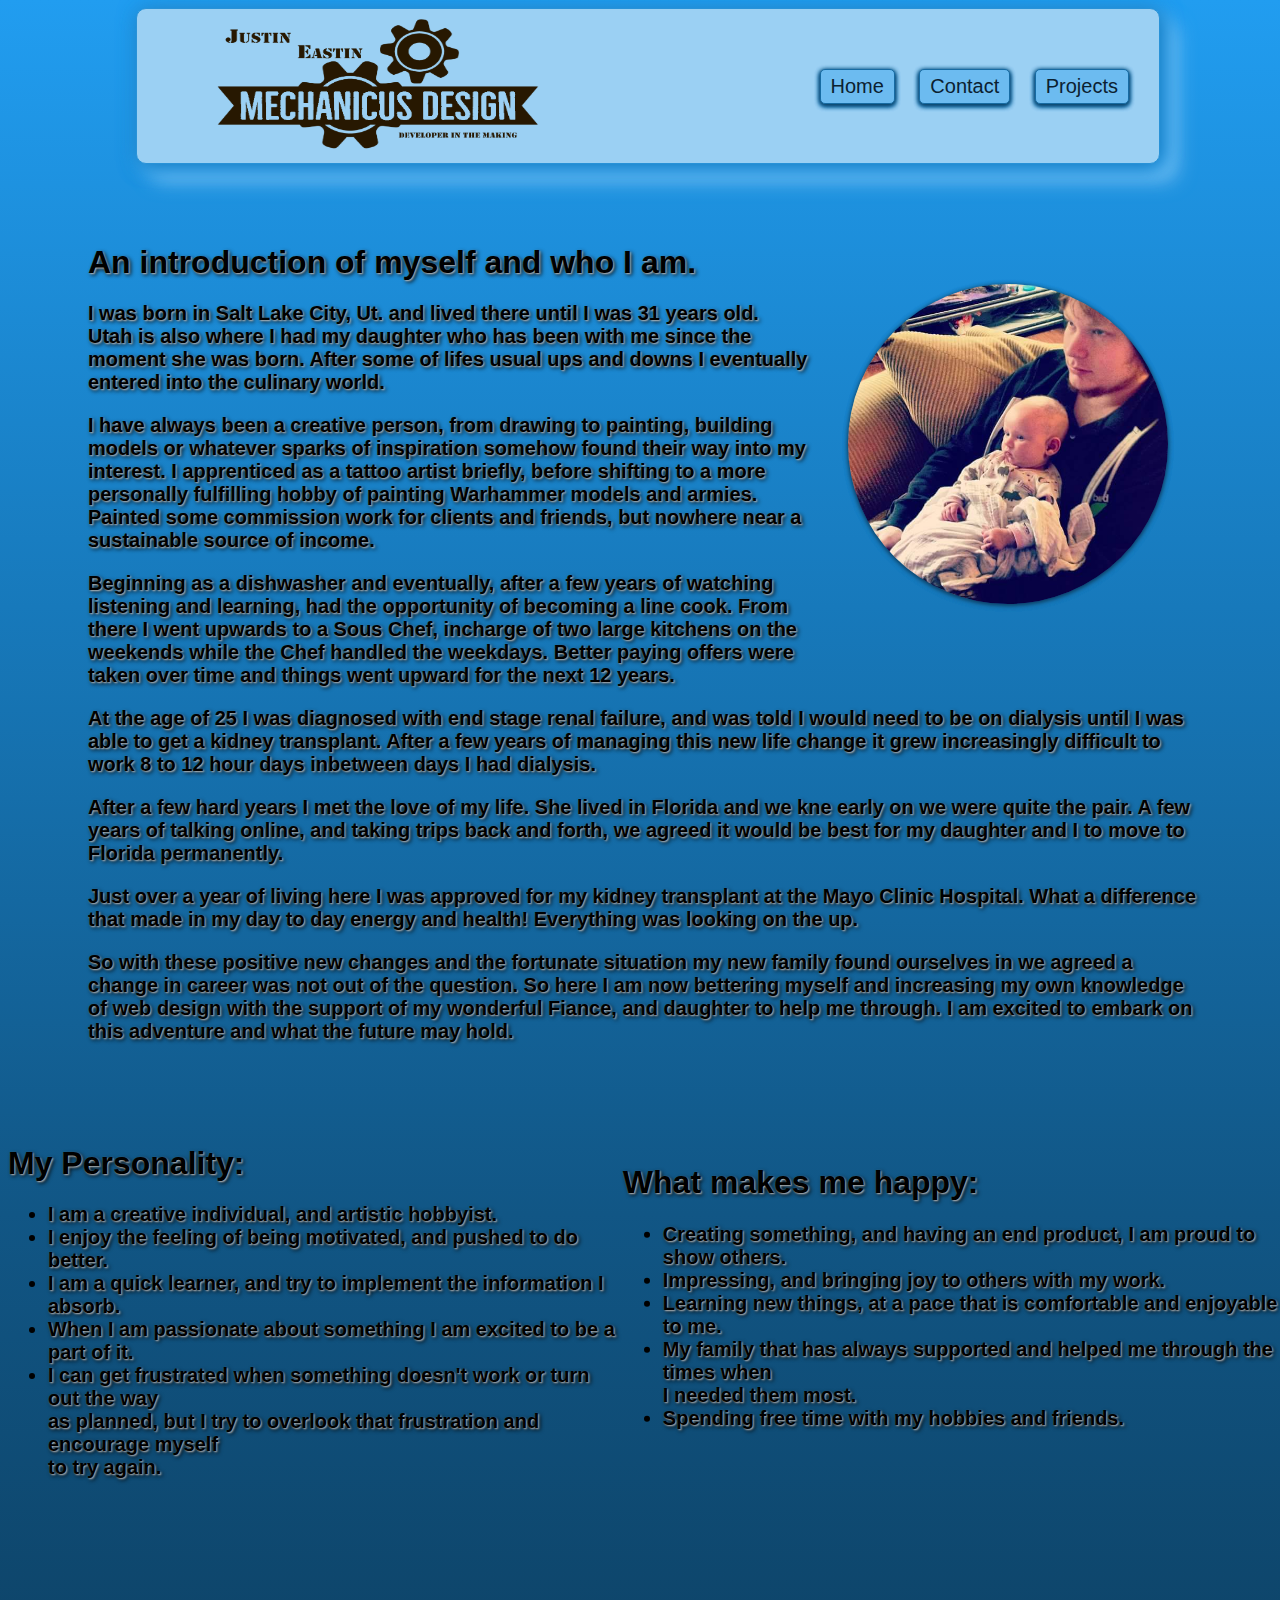
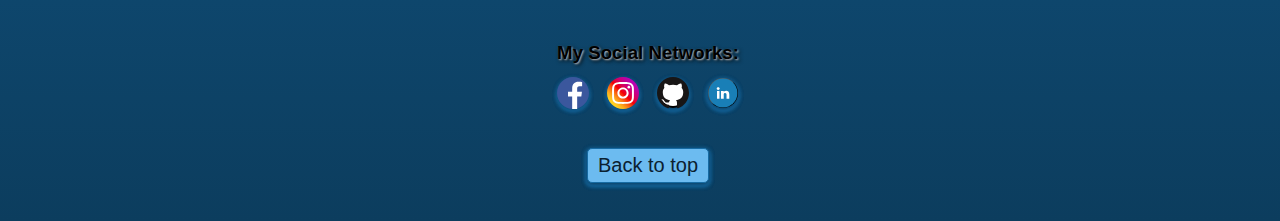
==== about.html @ bf0379f2 "Initial commit" ====
<!DOCTYPE html>
<html lang="en">
    <head>
        <meta charset="UTF-8">
        <meta http-equiv="X-UA-Compatible" content="IE=edge">
        <meta name="viewport" content="width=device-width, initial-scale=1.0">
        <link href="./css/styles.css" rel="stylesheet">
        <script defer src="./js/script.js"></script>
        <title>Aspiring Tech-Priest</title>
        <link rel="icon" type="image/png" href="./img/favicon.png" sizes="32x32" />
    </head>
    <body>
        <header class="page-header">
            <div id="top" class="logo">
                <img src="./img/pagelogo.png" width="240" height="100" alt="Logo" class="navLogo">
            </div>
                <nav role="menubar" class="navList">
                    <button 
                        onclick="location.href='index.html'"
                        type="button"
                        class="navBtn"
                    >
                        Home
                    </button>
                    <button 
                        onclick="location.href='contact.html'"
                        type="button"
                        class="navBtn"
                    >
                        Contact
                    </button> 
                    <button 
                        onclick="location.href='projects.html'"
                        type="button"
                        class="navBtn"
                    >
                        Projects
                    </button>
                </nav>
        </header>
            <div class="about-container">
                <img class="selfPic" id="about-photo" src="./img/aboutme.svg" alt="Photo of myself with my daughter when she was a toddler">
                <div class="aboutMeTitle">    
                    <h1>An introduction of myself and who I am.</h1>
                    
                    <div class="aboutMe">    
                        <p>
                            I was born in Salt Lake City, Ut. and lived there until I was 31 years old. Utah is also where I had my daughter
                            who has been with me since the moment she was born. After some of lifes usual ups and downs I eventually
                            entered into the culinary world.
                        </p>
                        <p>
                            I have always been a creative person, from drawing to painting, building models or whatever sparks of
                            inspiration somehow found their way into my interest. I apprenticed as a tattoo artist briefly, before
                            shifting to a more personally fulfilling hobby of painting Warhammer models and armies. Painted some commission
                            work for clients and friends, but nowhere near a sustainable source of income.
                        </p>
                        <p>
                            Beginning as a dishwasher and eventually, after a few years of watching
                            listening and learning, had the opportunity of becoming a line cook. From there I went upwards to a Sous
                            Chef, incharge of two large kitchens on the weekends while the Chef handled the weekdays. Better paying
                            offers were taken over time and things went upward for the next 12 years.
                        </p>
                        <p>
                            At the age of 25 I was diagnosed with end stage renal failure, and was told I would need to be on
                            dialysis until I was able to get a kidney transplant. After a few years of managing this new life change
                            it grew increasingly difficult to work 8 to 12 hour days inbetween days I had dialysis.
                        </p>
                        <p>
                            After a few hard years I met the love of my life. She lived in Florida and we kne early on we were quite the pair. A few years of talking online,
                            and taking trips back and forth, we agreed it would be best for my daughter and I to move to Florida permanently.
                        </p>
                        <p>
                            Just over a year of living here I was approved for my kidney transplant at the Mayo Clinic Hospital. What a
                            difference that made in my day to day energy and health! Everything was looking on the up.
                        </p>
                        <p>
                            So with these positive new changes and the fortunate situation my new family found ourselves in we agreed a
                            change in career was not out of the question. So here I am now bettering myself and increasing my own knowledge
                            of web design with the support of my wonderful Fiance, and daughter to help me through. I am excited to embark on
                            this adventure and what the future may hold.
                        </p>
                    </div>
                </div>        
            </div>
            <div class="about-list">
                <div class="listOne">
                    <h1>My Personality:</h1>
                    <ul>
                        <li>I am a creative individual, and artistic hobbyist.</li>
                        <li>I enjoy the feeling of being motivated, and pushed to do better.</li>
                        <li>I am a quick learner, and try to implement the information I absorb.</li>
                        <li>When I am passionate about something I am excited to be a part of it.</li>
                        <li>I can get frustrated when something doesn't work or turn out the way <br>
                            as planned, but I try to overlook that frustration and encourage myself <br>
                            to try again.</li>
                    </ul>
                </div>
                <div class="listTwo">
                    <h1>What makes me happy:</h1>
                    <ul>
                        <li>Creating something, and having an end product, I am proud to show others.</li>
                        <li>Impressing, and bringing joy to others with my work.</li>
                        <li>Learning new things, at a pace that is comfortable and enjoyable to me.</li>
                        <li>My family that has always supported and helped me through the times when<br>
                            I needed them most.</li>
                        <li>Spending free time with my hobbies and friends.</li>
                    </ul>
                </div>
            </div>
        <footer class="footer-container">
            <div class="footer-div">
                <div class="social-title">
                    <h3>My Social Networks:</h3>
                </div>
                <div class="social-media">
                    <button 
                        onclick="location.href='https://www.facebook.com/justin.easton.3158/'" 
                        type="button"
                        class="socialBtn"
                        target="_blank"
                    >
                        <img class="socialPic" src="./img/facebook.svg" width="32" height="32" alt="facebook">
                    </button>
                    <button 
                        onclick="location.href='https://www.instagram.com/redm0n/'" 
                        type="button"
                        class="socialBtn"
                        target="_blank"
                    >
                        <img class="socialPic" src="./img/instagram.svg" width="32" height="32" alt="instagram">    
                    </button>
                    <button 
                        onclick="location.href='https://github.com/DrixaBoi'" 
                        type="button"
                        class="socialBtn"
                        target="_blank"
                    >
                        <img class="socialPic" src="./img/github.svg" width="32" height="32" alt="Github">    
                    </button>
                    <button 
                        onclick="location.href='https://www.linkedin.com/in/justin-eastin-514a59223/'"
                        type="button"
                        class="socialBtn"
                        target="_blank"
                    >
                        <img class="socialPic" src="./img/linkedin.svg" width="32" height="34" alt="Linkedin">        
                    </button>
                </div>
                <div class="topBtnDIV">
                    <button
                        onclick="location.href='#top'"
                        type="button"
                        class="topBtn"
                    >
                        Back to top
                    </button>
                </div>
            </div>    
        </footer>  
    </body>
</html>
---- css/styles.css ----
/* Global styles */

*, *::before, *::after {
    box-sizing: border-box;
    font-family:'Lucida Sans', 'Lucida Sans Regular', 'Lucida Grande', 'Lucida Sans Unicode', Geneva, Verdana, sans-serif
}

body {
    background-image: linear-gradient(0deg, #0c3d5e, #115685, #1779bb, #219df0);
    background-size: cover;
    background-repeat: no-repeat;
    width: 100%;
    height: 100%;
}

h1 {
    text-shadow: 
        1px 1px 2px silver,
        2px 2px 4px rgb(0, 0, 0);
}

h3 {
    text-shadow: 
        1px 1px 2px silver,
        2px 2px 4px rgb(0, 0, 0);
}

ul li {
    font-weight: bold;
    text-shadow:
        1px 1px 2px silver,
        2px 2px 4px rgb(0, 0, 0);
}

p {
    font-weight: bold;
    text-shadow:
        1px 1px 2px silver,
        2px 2px 4px rgb(0, 0, 0);
}

/* Nav bar header styles */

.page-header {
    display: flex;
    flex-direction: row;
    justify-content: space-between;
    align-items: center;
    width: 80%;
    height: 15%;
    margin: auto;
    border-radius: 10px;
    border: 1px solid rgb(40, 146, 216);
    padding: 10px 20px;
    background-color: #9bd0f3;
    box-shadow: 
        2px 2px 20px rgb(23, 121, 187),
        4px 4px 20px rgb(33, 157, 240), 
        8px 8px 20px rgb(84, 182, 247),
        16px 16px 20px rgb(126, 195, 241);
}

.navLogo {
    width: 100%;
    height: 130px;
    margin-left: 60px;
}

.navBtn {
    font-size: 1.25rem;
    margin: 10px;
    background-color: rgb(108, 187, 240);
    border: 1px solid rgb(23, 107, 163);
    border-radius: 5px;
    padding: 5px 10px;
    color: rgb(11, 33, 48);
    outline: none;
    box-shadow:
    0 1px 5px rgb(12, 61, 94),
    0 2px 5px rgb(17, 86, 133), 
    0 2px 5px rgb(23, 121, 187),
    0 2px 5px rgb(33, 157, 240);
}

.navBtn:hover {
    cursor: pointer;
    font-size: 1.50rem;
    z-index: 1px;
    transition: 200ms ease-in-out;
    box-shadow: 
        2px 2px 10px rgb(12, 61, 94),
        4px 4px 10px rgb(17, 86, 133), 
        8px 8px 10px rgb(23, 121, 187),
        8px 8px 10px rgb(33, 157, 240);

}

/* index.html styles */

.profile-content {
    display: flex;
    flex-direction: row;
    justify-content: center;
    align-items: center;
    padding: 20px;
    margin: 40px;
    transform: translate(0%, 20%);
}

.profile_portrait {
    border-radius: 50%;
    float: left;
    width: 320px;
    height: auto;
    margin: 40px;
    box-shadow:
    0 1px 5px rgb(12, 61, 94),
    0 2px 5px rgb(17, 86, 133), 
    0 2px 5px rgb(23, 121, 187),
    0 2px 5px rgb(33, 157, 240);
}

.profile_portrait:hover {
    border: 1px solid rgb(12, 61, 94);
    box-shadow: 
        0px 2px 10px rgb(12, 61, 94),
        0px 4px 10px rgb(17, 86, 133), 
        0px 8px 10px rgb(23, 121, 187),
        0px 8px 10px rgb(33, 157, 240);
    width: 420px;
    height: auto;
    transition: 200ms ease-in-out;
}

.span-text {
    text-shadow:
    0 1px 2px red,
    0 2px 4px orange,
    0 3px 6px yellow;
}

.profile_text h3 {
    font-size: 1.85rem;
}

.profile_text p {
    font-size: 1.25rem;
}

.gitHubBtn {
    position: absolute;
    font-size: 1.25rem;
    transform: translate(280%, -40%);
    background-color: rgb(108, 187, 240);
    border: 1px solid rgb(23, 107, 163);
    border-radius: 5px;
    padding: 5px 10px;
    color: rgb(11, 33, 48);
    outline: none;
    box-shadow:
    0 1px 5px rgb(12, 61, 94),
    0 2px 5px rgb(17, 86, 133), 
    0 2px 5px rgb(23, 121, 187),
    0 2px 5px rgb(33, 157, 240);
}

.gitHubBtn:hover {
    cursor: pointer;
    font-size: 1.50rem;
    z-index: 1px;
    transition: 200ms ease-in-out;
    box-shadow: 
        0px 2px 10px rgb(12, 61, 94),
        0px 4px 10px rgb(17, 86, 133), 
        0px 8px 10px rgb(23, 121, 187),
        0px 8px 10px rgb(33, 157, 240);

}

/* about.html styles */

.selfPic {
    border-radius: 50%;
    float: right;
    width: 320px;
    height: auto;
    margin: 40px;
    box-shadow:
    0 1px 5px rgb(12, 61, 94),
    0 2px 5px rgb(17, 86, 133), 
    0 2px 5px rgb(23, 121, 187),
    0 2px 5px rgb(33, 157, 240);
}

.selfPic:hover {
    border: 1px solid rgb(12, 61, 94);
    box-shadow: 
        0px 2px 10px rgb(12, 61, 94),
        0px 4px 10px rgb(17, 86, 133), 
        0px 8px 10px rgb(23, 121, 187),
        0px 8px 10px rgb(33, 157, 240);
    width: 420px;
    height: auto;
    transition: 200ms ease-in-out;
}

.about-container {
    margin: 80px;
}

.aboutMeTitle p{
    font-size: 1.25rem;
}

.about-list {
    display: flex;
    flex-direction: row;
    justify-content: center;
    align-items: center;
}

.about-list li{
    font-size: 1.25rem;
}

.listTwo {
    transform: translate(0%, -5%);
}

/* projects.html styles */

.projectTitle {
    display: flex;
    justify-content: center;
    align-items: center;
    margin-top: 60px;
}

.project-container {
    display: flex;
    flex-direction: row;
    flex-wrap: wrap;
    justify-content: center;
    align-items: center;
}

#project .projectDesc {
    visibility: hidden;
    color: black;
    font-size: 1rem;
}

#project:hover .projectDesc {
    visibility: visible;
    transition: 200ms ease-in-out;
}

.project {
    width: 35%;
    margin: 20px;
}

.projectBtn {
    display: flex;
    justify-content: center;
    align-items: center;
    width: 648px;
    height: 223px;
    margin: 10px;
    background-color: rgb(108, 187, 240);
    border: 1px solid rgb(23, 107, 163);
    border-radius: 10px;
    padding: 5px 10px;
    color: rgb(11, 33, 48);
    outline: none;
    background-color: transparent;
    box-shadow:
    0 1px 5px rgb(12, 61, 94),
    0 2px 5px rgb(17, 86, 133), 
    0 2px 5px rgb(23, 121, 187),
    0 2px 5px rgb(33, 157, 240);
}

.projectImg {
    width: 650px;
    height: 225px;
    border-radius: 10px;
}

.projectImg:hover {
    cursor: pointer;
    z-index: 1px;
    transition: 200ms ease-in-out;
    border: 1px solid rgb(11, 11, 122);
    box-shadow: 
        2px 2px 10px rgb(12, 61, 94),
        4px 4px 10px rgb(17, 86, 133), 
        8px 8px 10px rgb(23, 121, 187),
        8px 8px 10px rgb(33, 157, 240);
}

/* contact.html styles */

.contact-container {
    display: flex;
    flex-direction: column;
    justify-content: center;
    align-items: center;
    margin: 40px;
}

.contact-text {
    display: flex;
    flex-direction: column;
    justify-content: center;
    align-items: center;
    margin: 20px;
}

.contact-text a {
    text-decoration: none;
}

form {
    margin: -30px;
    display: flex;
    flex-direction: column;
    justify-content: center;
    align-items: center;
    margin-bottom: 40%;
}

.contactField {
    margin: 10px;
}

.submit-button {
    font-size: 1.25rem;
    background-color: rgb(108, 187, 240);
    border: 1px solid rgb(23, 107, 163);
    border-radius: 5px;
    padding: 5px 10px;
    color: rgb(11, 33, 48);
    outline: none;
    box-shadow:
    0 1px 5px rgb(12, 61, 94),
    0 2px 5px rgb(17, 86, 133), 
    0 2px 5px rgb(23, 121, 187),
    0 2px 5px rgb(33, 157, 240);
}

.submit-button:hover {
    cursor: pointer;
    font-size: 1.50rem;
    z-index: 1px;
    transition: 200ms ease-in-out;
    box-shadow: 
        0px 2px 10px rgb(12, 61, 94),
        0px 4px 10px rgb(17, 86, 133), 
        0px 8px 10px rgb(23, 121, 187),
        0px 8px 10px rgb(33, 157, 240);

}

/* Social networks footer styles */

.footer-div {
    display: flex;
    flex-direction: column;
    justify-content: center;
    align-items: center;
    margin-top: 10%;
}

.social-media {
    display: flex;
    flex-direction: row;
    margin-top: -15px;
}

.socialBtn {
    display: flex;
    justify-content: center;
    align-items: center;
    margin: 10px;
    border-radius: 25px;
    width: 30px;
    height: 30px;
    outline: none;
    background-color: white;
    box-shadow:
        0 1px 5px rgb(12, 61, 94),
        0 2px 5px rgb(17, 86, 133), 
        0 2px 5px rgb(23, 121, 187),
        0 2px 5px rgb(33, 157, 240);
}

.socialPic:hover {
    cursor: pointer;
    border-radius: 50%;
    box-shadow: 
        0px 2px 10px rgb(12, 61, 94),
        0px 4px 10px rgb(17, 86, 133), 
        0px 8px 10px rgb(23, 121, 187),
        0px 8px 10px rgb(33, 157, 240);
    transition: 200ms ease-in-out;
    width: 42px;
    height: 42px;
}

.topBtnDIV {
    display: flex;
    justify-content: center;
    align-items: center;
}

.topBtn {
    font-size: 1.25rem;
    margin: 30px;
    background-color: rgb(108, 187, 240);
    border: 1px solid rgb(23, 107, 163);
    border-radius: 5px;
    padding: 5px 10px;
    color: rgb(11, 33, 48);
    outline: none;
    box-shadow:
    0 1px 5px rgb(12, 61, 94),
    0 2px 5px rgb(17, 86, 133), 
    0 2px 5px rgb(23, 121, 187),
    0 2px 5px rgb(33, 157, 240);
}

.topBtn:hover {
    cursor: pointer;
    font-size: 1.50rem;
    z-index: 1px;
    transition: 200ms ease-in-out;
    box-shadow: 
        0px 2px 10px rgb(12, 61, 94),
        0px 4px 10px rgb(17, 86, 133), 
        0px 8px 10px rgb(23, 121, 187),
        0px 8px 10px rgb(33, 157, 240);

}
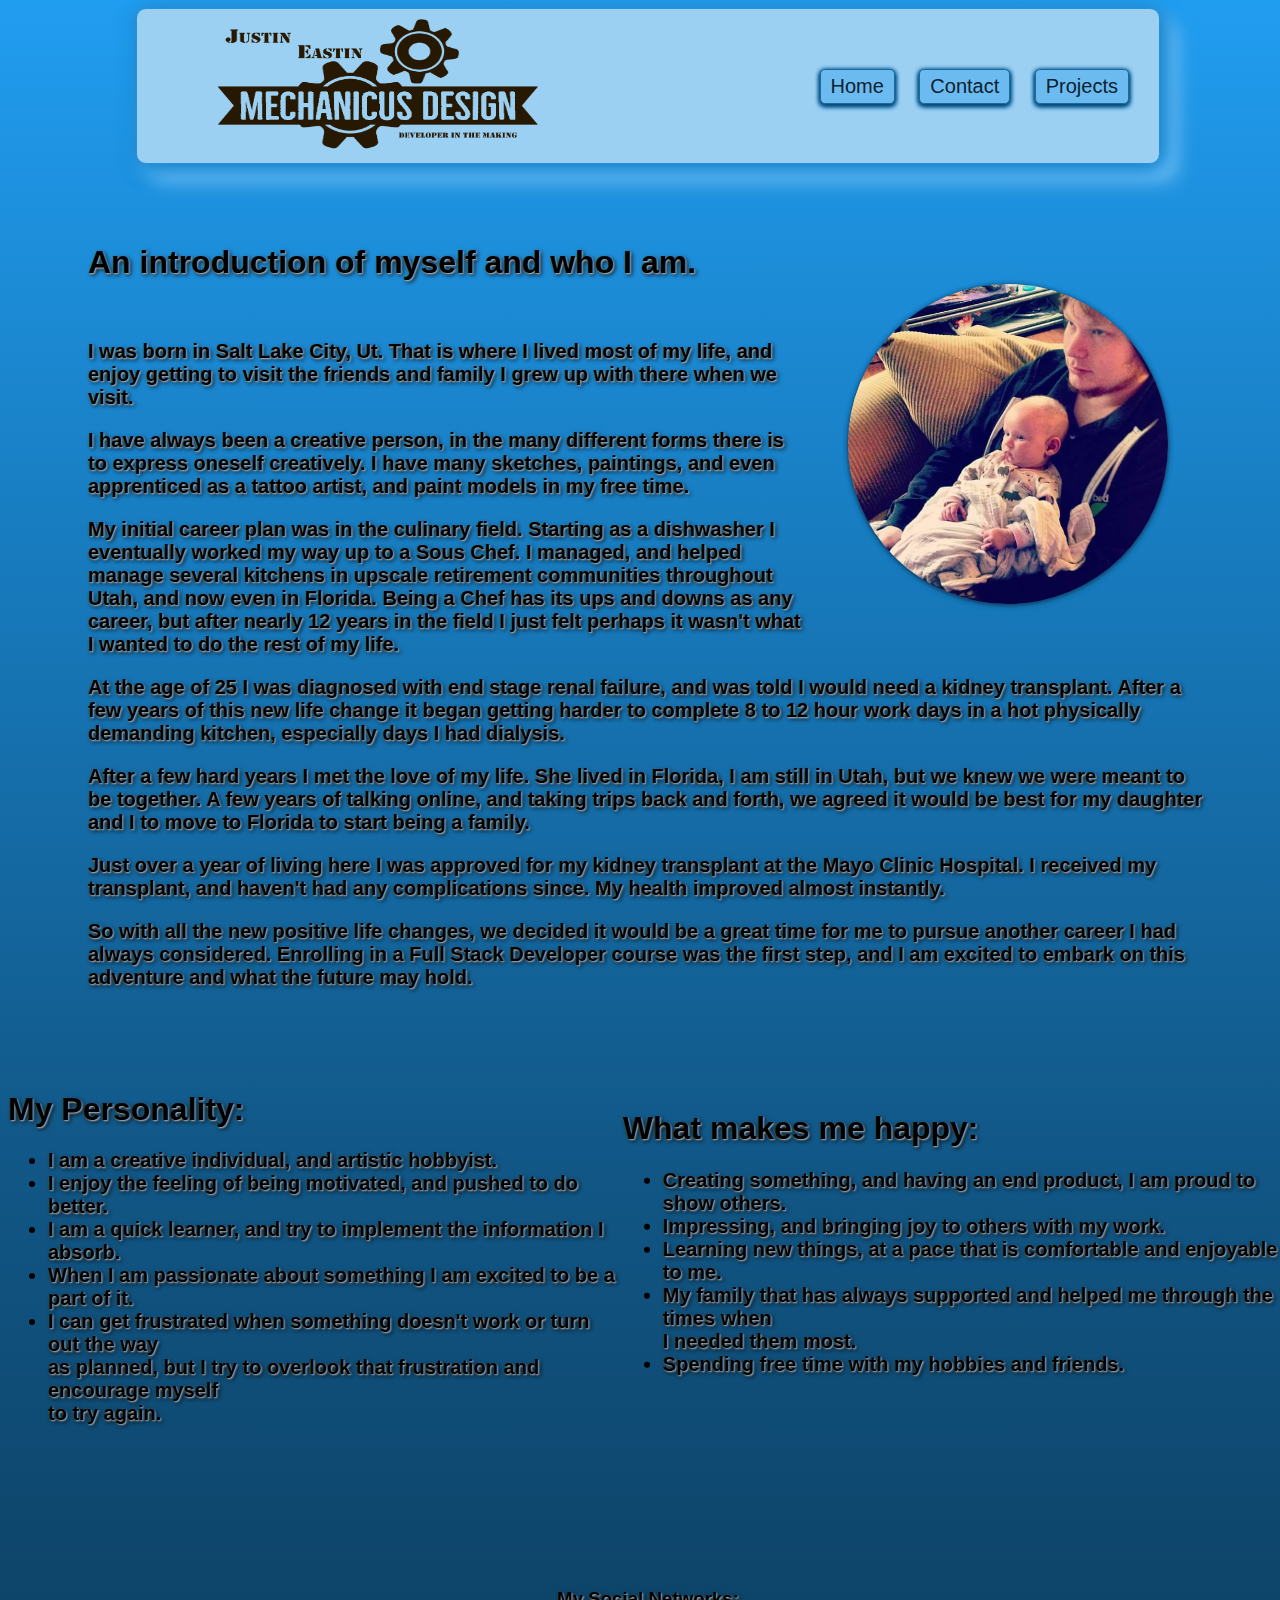
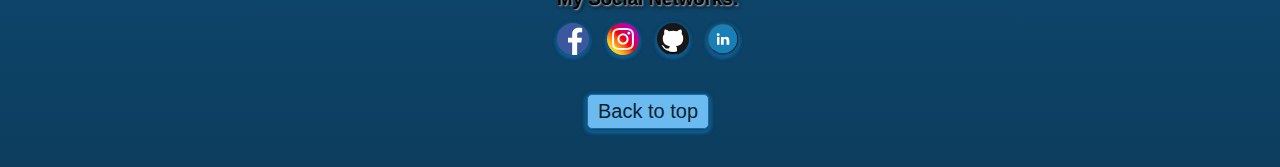
==== commit 8667c07a: "Update about.html" ====
--- a/about.html
+++ b/about.html
@@ -41,44 +41,29 @@
             <div class="about-container">
                 <img class="selfPic" id="about-photo" src="./img/aboutme.svg" alt="Photo of myself with my daughter when she was a toddler">
                 <div class="aboutMeTitle">    
-                    <h1>An introduction of myself and who I am.</h1>
+                    <h1>An introduction of myself and who I am.</h1><br>
                     
                     <div class="aboutMe">    
                         <p>
-                            I was born in Salt Lake City, Ut. and lived there until I was 31 years old. Utah is also where I had my daughter
-                            who has been with me since the moment she was born. After some of lifes usual ups and downs I eventually
-                            entered into the culinary world.
+                            I was born in Salt Lake City, Ut. That is where I lived most of my life, and enjoy getting to visit the friends and family I grew up with there when we visit.
                         </p>
                         <p>
-                            I have always been a creative person, from drawing to painting, building models or whatever sparks of
-                            inspiration somehow found their way into my interest. I apprenticed as a tattoo artist briefly, before
-                            shifting to a more personally fulfilling hobby of painting Warhammer models and armies. Painted some commission
-                            work for clients and friends, but nowhere near a sustainable source of income.
+                            I have always been a creative person, in the many different forms there is to express oneself creatively. I have many sketches, paintings, and even apprenticed as a tattoo artist, and paint models in my free time.
                         </p>
                         <p>
-                            Beginning as a dishwasher and eventually, after a few years of watching
-                            listening and learning, had the opportunity of becoming a line cook. From there I went upwards to a Sous
-                            Chef, incharge of two large kitchens on the weekends while the Chef handled the weekdays. Better paying
-                            offers were taken over time and things went upward for the next 12 years.
+                            My initial career plan was in the culinary field. Starting as a dishwasher I eventually worked my way up to a Sous Chef. I managed, and helped manage several kitchens in upscale retirement communities throughout Utah, and now even in Florida. Being a Chef has its ups and downs as any career, but after nearly 12 years in the field I just felt perhaps it wasn't what I wanted to do the rest of my life.
                         </p>
                         <p>
-                            At the age of 25 I was diagnosed with end stage renal failure, and was told I would need to be on
-                            dialysis until I was able to get a kidney transplant. After a few years of managing this new life change
-                            it grew increasingly difficult to work 8 to 12 hour days inbetween days I had dialysis.
+                            At the age of 25 I was diagnosed with end stage renal failure, and was told I would need a kidney transplant. After a few years of this new life change it began getting harder to complete 8 to 12 hour work days in a hot physically demanding kitchen, especially days I had dialysis.
                         </p>
                         <p>
-                            After a few hard years I met the love of my life. She lived in Florida and we kne early on we were quite the pair. A few years of talking online,
-                            and taking trips back and forth, we agreed it would be best for my daughter and I to move to Florida permanently.
+                            After a few hard years I met the love of my life. She lived in Florida, I am still in Utah, but we knew we were meant to be together. A few years of talking online, and taking trips back and forth, we agreed it would be best for my daughter and I to move to Florida to start being a family.
                         </p>
                         <p>
-                            Just over a year of living here I was approved for my kidney transplant at the Mayo Clinic Hospital. What a
-                            difference that made in my day to day energy and health! Everything was looking on the up.
+                            Just over a year of living here I was approved for my kidney transplant at the Mayo Clinic Hospital. I received my transplant, and haven't had any complications since. My health improved almost instantly.
                         </p>
                         <p>
-                            So with these positive new changes and the fortunate situation my new family found ourselves in we agreed a
-                            change in career was not out of the question. So here I am now bettering myself and increasing my own knowledge
-                            of web design with the support of my wonderful Fiance, and daughter to help me through. I am excited to embark on
-                            this adventure and what the future may hold.
+                            So with all the new positive life changes, we decided it would be a great time for me to pursue another career I had always considered. Enrolling in a Full Stack Developer course was the first step, and I am excited to embark on this adventure and what the future may hold.
                         </p>
                     </div>
                 </div>        
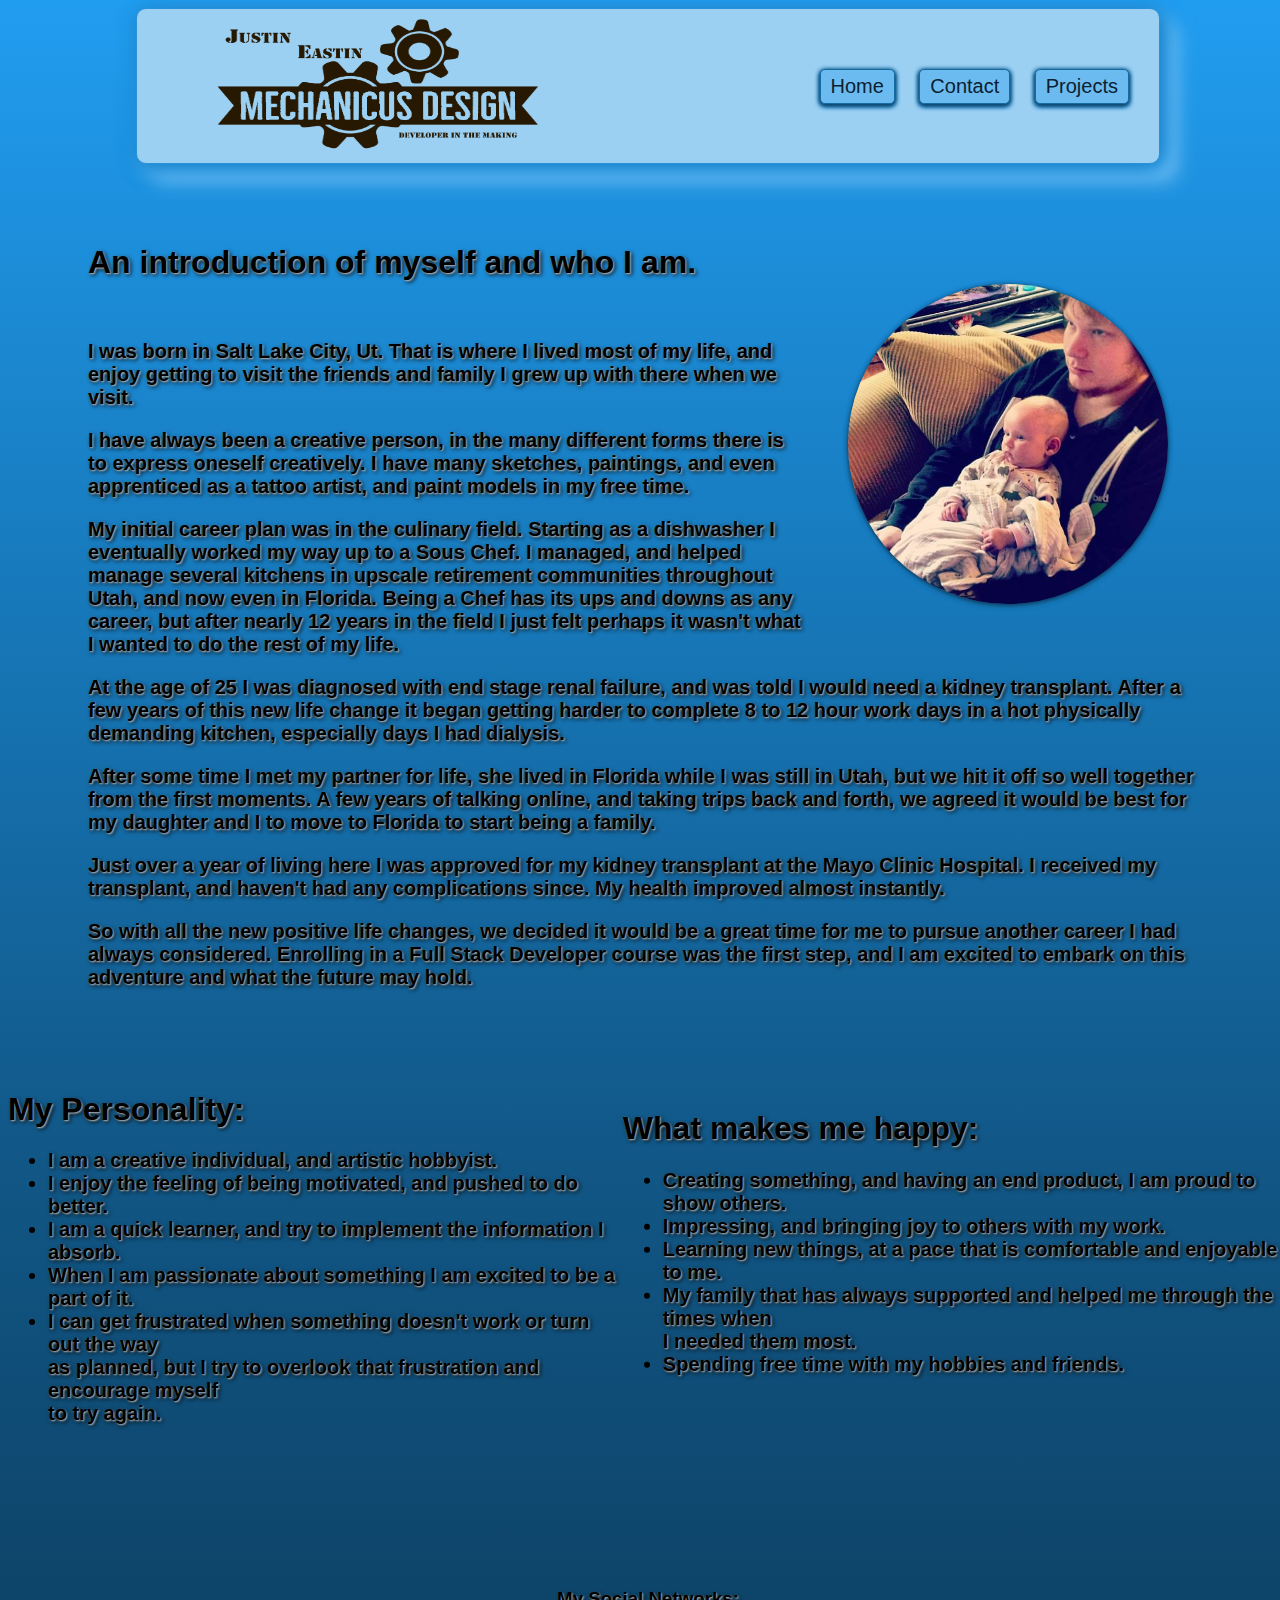
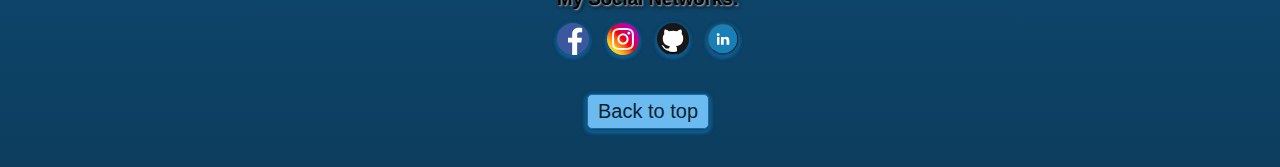
==== commit 49ee09ae: "Update about.html" ====
--- a/about.html
+++ b/about.html
@@ -57,7 +57,7 @@
                             At the age of 25 I was diagnosed with end stage renal failure, and was told I would need a kidney transplant. After a few years of this new life change it began getting harder to complete 8 to 12 hour work days in a hot physically demanding kitchen, especially days I had dialysis.
                         </p>
                         <p>
-                            After a few hard years I met the love of my life. She lived in Florida, I am still in Utah, but we knew we were meant to be together. A few years of talking online, and taking trips back and forth, we agreed it would be best for my daughter and I to move to Florida to start being a family.
+                            After some time I met my partner for life, she lived in Florida while I was still in Utah, but we hit it off so well together from the first moments. A few years of talking online, and taking trips back and forth, we agreed it would be best for my daughter and I to move to Florida to start being a family.
                         </p>
                         <p>
                             Just over a year of living here I was approved for my kidney transplant at the Mayo Clinic Hospital. I received my transplant, and haven't had any complications since. My health improved almost instantly.
--- a/css/styles.css
+++ b/css/styles.css
@@ -307,6 +307,7 @@
     justify-content: center;
     align-items: center;
     margin: 40px;
+    text-align: center;
 }
 
 .contact-text {
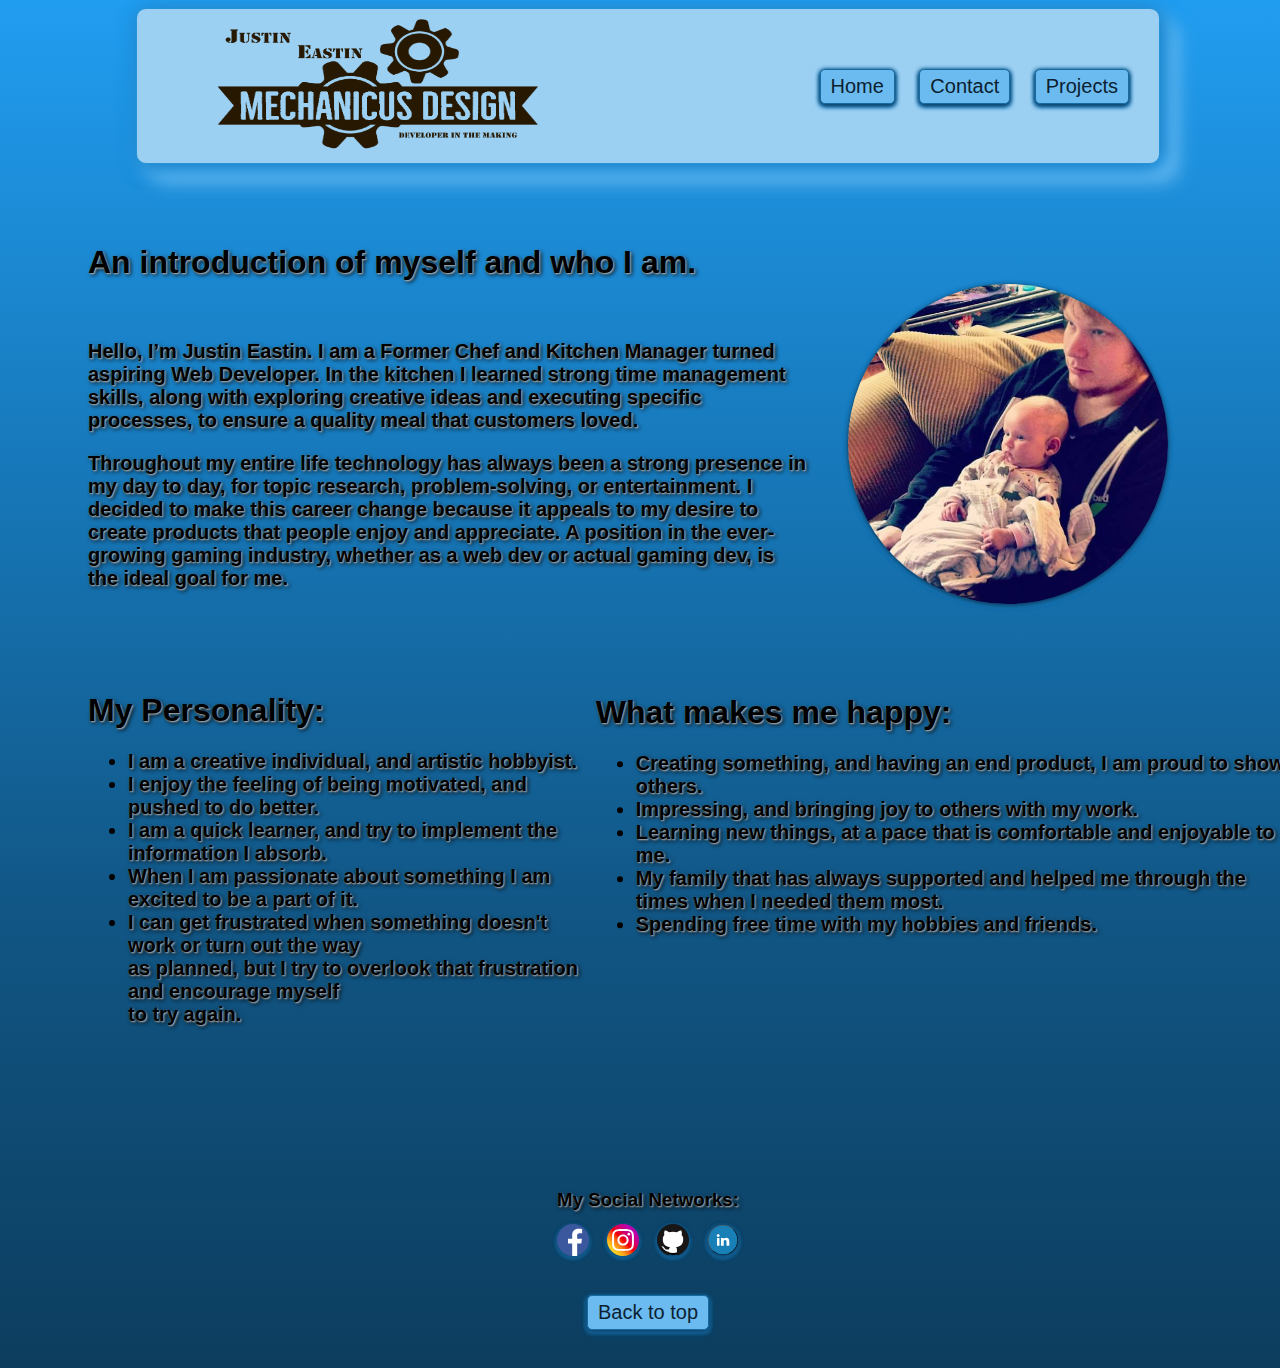
==== commit e4c98451: "about me update" ====
--- a/about.html
+++ b/about.html
@@ -45,26 +45,16 @@
                     
                     <div class="aboutMe">    
                         <p>
-                            I was born in Salt Lake City, Ut. That is where I lived most of my life, and enjoy getting to visit the friends and family I grew up with there when we visit.
+                            Hello, I’m Justin Eastin. I am a Former Chef and Kitchen Manager turned aspiring Web Developer. 
+                            In the kitchen I learned strong time management skills, along with exploring creative ideas 
+                            and executing specific processes, to ensure a quality meal that customers loved. 
                         </p>
-                        <p>
-                            I have always been a creative person, in the many different forms there is to express oneself creatively. I have many sketches, paintings, and even apprenticed as a tattoo artist, and paint models in my free time.
-                        </p>
-                        <p>
-                            My initial career plan was in the culinary field. Starting as a dishwasher I eventually worked my way up to a Sous Chef. I managed, and helped manage several kitchens in upscale retirement communities throughout Utah, and now even in Florida. Being a Chef has its ups and downs as any career, but after nearly 12 years in the field I just felt perhaps it wasn't what I wanted to do the rest of my life.
-                        </p>
-                        <p>
-                            At the age of 25 I was diagnosed with end stage renal failure, and was told I would need a kidney transplant. After a few years of this new life change it began getting harder to complete 8 to 12 hour work days in a hot physically demanding kitchen, especially days I had dialysis.
-                        </p>
-                        <p>
-                            After some time I met my partner for life, she lived in Florida while I was still in Utah, but we hit it off so well together from the first moments. A few years of talking online, and taking trips back and forth, we agreed it would be best for my daughter and I to move to Florida to start being a family.
-                        </p>
-                        <p>
-                            Just over a year of living here I was approved for my kidney transplant at the Mayo Clinic Hospital. I received my transplant, and haven't had any complications since. My health improved almost instantly.
-                        </p>
-                        <p>
-                            So with all the new positive life changes, we decided it would be a great time for me to pursue another career I had always considered. Enrolling in a Full Stack Developer course was the first step, and I am excited to embark on this adventure and what the future may hold.
-                        </p>
+                        <p>    
+                            Throughout my entire life technology has always been a strong presence in my day to day, for topic research, 
+                            problem-solving, or entertainment. I decided to make this career change because it appeals to
+                             my desire to create products that people enjoy and appreciate. A position in the ever-growing gaming 
+                             industry, whether as a web dev or actual gaming dev, is the ideal goal for me.
+                        </p>                    
                     </div>
                 </div>        
             </div>
@@ -87,9 +77,9 @@
                         <li>Creating something, and having an end product, I am proud to show others.</li>
                         <li>Impressing, and bringing joy to others with my work.</li>
                         <li>Learning new things, at a pace that is comfortable and enjoyable to me.</li>
-                        <li>My family that has always supported and helped me through the times when<br>
+                        <li>My family that has always supported and helped me through the times when
                             I needed them most.</li>
-                        <li>Spending free time with my hobbies and friends.</li>
+                        <li>Spending free time with my hobbies and friends.</li><br><br><br>
                     </ul>
                 </div>
             </div>
--- a/css/styles.css
+++ b/css/styles.css
@@ -217,6 +217,7 @@
     flex-direction: row;
     justify-content: center;
     align-items: center;
+    margin-left: 80px;
 }
 
 .about-list li{
